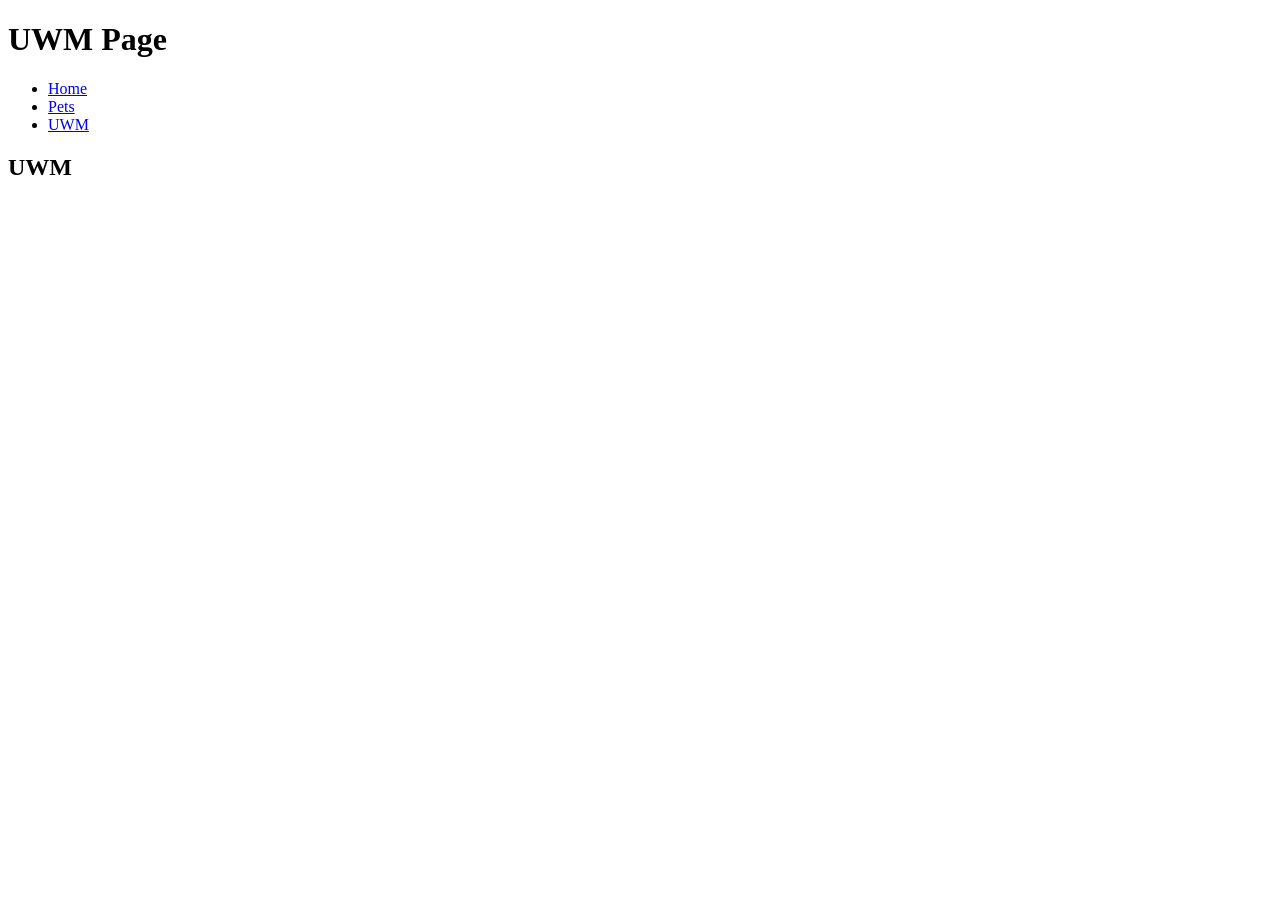
==== uwm.html @ f41fff55 "finished pets page" ====
<!DOCTYPE html>
<html lang="en">
    <head>
        <meta charset="UTF-8">
        <title>UWM</title>
    </head>

    <body>
        <header>
            <h1>UWM Page</h1>
            <nav>
                <ul>
                    <li><a href="index.html">Home</a></li>
                    <li><a href="pets.html">Pets</a></li>
                    <li><a href="uwm.html">UWM</a></li>
                </ul>
            </nav>
        </header>
        <main>
            <h2>UWM</h2>
        </main>
    </body>
</html>
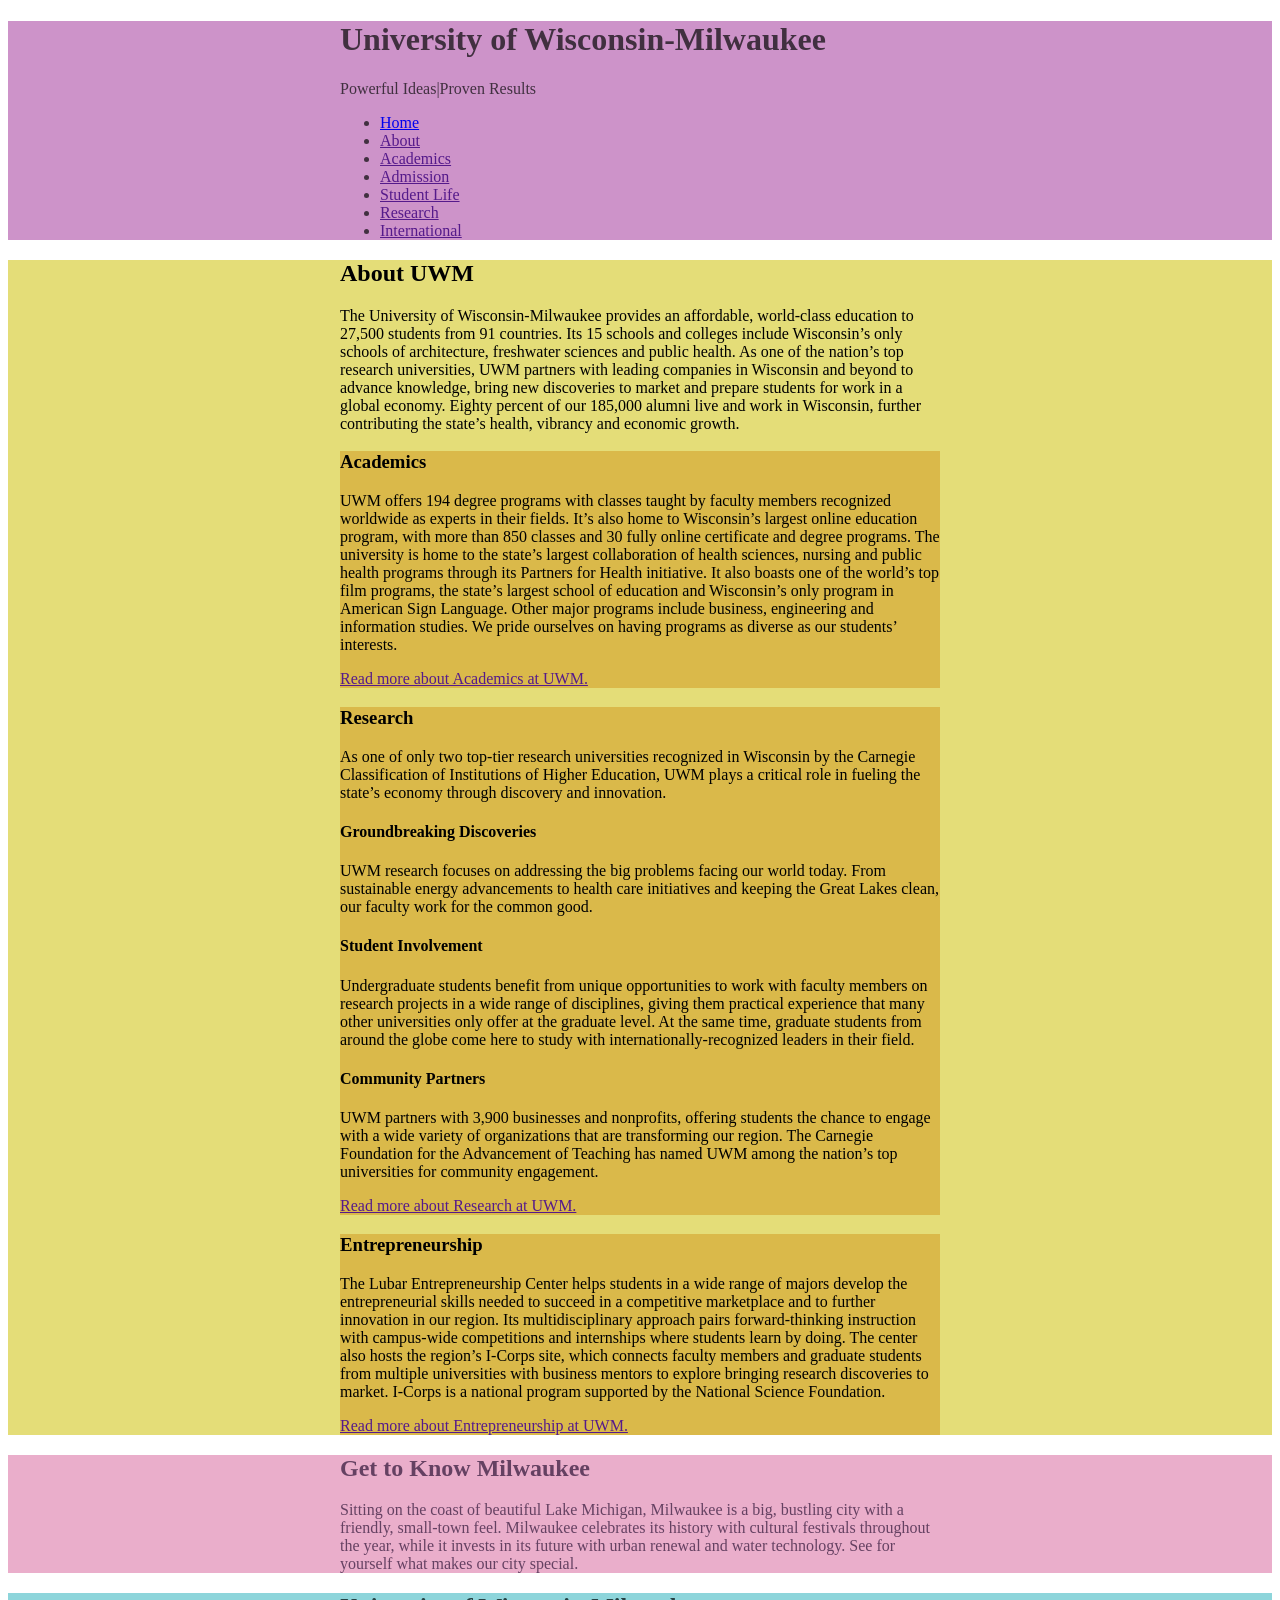
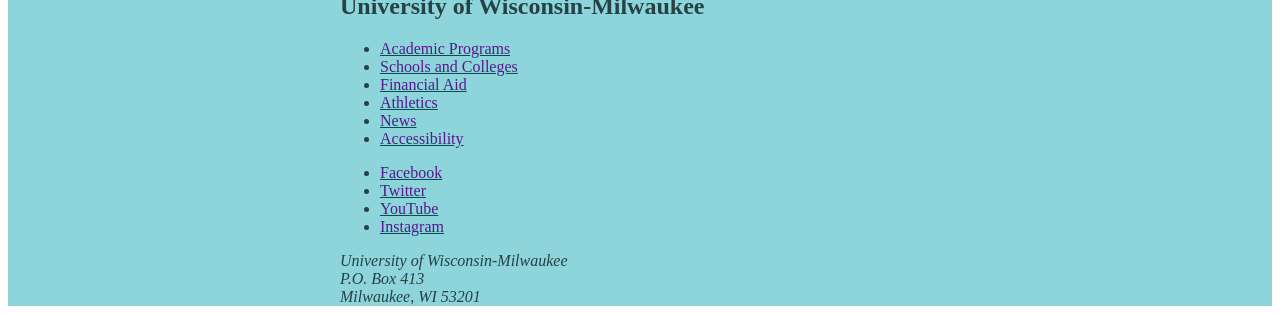
==== commit 1de609c3: "worked on uwm page" ====
--- a/uwm.html
+++ b/uwm.html
@@ -3,21 +3,121 @@
     <head>
         <meta charset="UTF-8">
         <title>UWM</title>
+        <link rel="stylesheet" href="uwm.css">
     </head>
 
     <body>
-        <header>
-            <h1>UWM Page</h1>
-            <nav>
-                <ul>
-                    <li><a href="index.html">Home</a></li>
-                    <li><a href="pets.html">Pets</a></li>
-                    <li><a href="uwm.html">UWM</a></li>
-                </ul>
-            </nav>
+        
+        <header class="site-header">
+            <div class="wrapper">
+                <h1>University of Wisconsin-Milwaukee</h1>
+                <p>Powerful Ideas|Proven Results</p>
+                <nav>
+                    <ul>
+                        <li><a href="index.html">Home</a></li>
+                        <li><a href="">About</a></li>
+                        <li><a href="">Academics</a></li>
+                        <li><a href="">Admission</a></li>
+                        <li><a href="">Student Life</a></li>
+                        <li><a href="">Research</a></li>
+                        <li><a href="">International</a></li>
+                    </ul>
+                </nav>
+            </div>
         </header>
-        <main>
-            <h2>UWM</h2>
-        </main>
-    </body>
-</html>+        
+        <main class="site-main">
+            <article class="wrapper">
+                <h2>About UWM</h2>
+                <p>The University of Wisconsin-Milwaukee provides an affordable, world-class education to 27,500 students from 91 countries. Its 15 schools and colleges include Wisconsin’s only schools of architecture, freshwater sciences and public health. As one of the nation’s top research universities, UWM partners with leading companies in Wisconsin and beyond to advance knowledge, bring new discoveries to market and prepare students for work in a global economy. Eighty percent of our 185,000 alumni live and work in Wisconsin, further contributing the state’s health, vibrancy and economic growth.</p>
+            
+                <section class="article-section">
+                    <h3>Academics</h3>
+                        <p>
+                            UWM offers 194 degree programs with classes taught 
+                            by faculty members recognized worldwide as experts 
+                            in their fields. It’s also home to Wisconsin’s 
+                            largest online education program, with more than 
+                            850 classes and 30 fully online certificate and 
+                            degree programs. The university is home to the 
+                            state’s largest collaboration of health sciences, 
+                            nursing and public health programs through its Partners 
+                            for Health initiative. It also boasts one of the world’s 
+                            top film programs, the state’s largest school of 
+                            education and Wisconsin’s only program in American 
+                            Sign Language. Other major programs include business, 
+                            engineering and information studies. We pride ourselves 
+                            on having programs as diverse as our students’ interests.
+                        </p>
+                        <p>
+                            <a href="">Read more about Academics at UWM.</a>
+                        </p>
+                </section>
+
+                <section class="article-section">
+                    <h3>Research</h3>
+                        <p>As one of only two top-tier research universities recognized in Wisconsin by the Carnegie Classification of Institutions of Higher Education, UWM plays a critical role in fueling the state’s economy through discovery and innovation.</p>
+
+                        <h4>Groundbreaking Discoveries</h4>
+                            <p>UWM research focuses on addressing the big problems facing our world today. From sustainable energy advancements to health care initiatives and keeping the Great Lakes clean, our faculty work for the common good.</p>
+
+                        <h4>Student Involvement</h4>
+                            <p>Undergraduate students benefit from unique opportunities to work with faculty members on research projects in a wide range of disciplines, giving them practical experience that many other universities only offer at the graduate level. At the same time, graduate students from around the globe come here to study with internationally-recognized leaders in their field.</p>
+
+                        <h4>Community Partners</h4>
+                            <p>UWM partners with 3,900 businesses and nonprofits, offering students the chance to engage with a wide variety of organizations that are transforming our region. The Carnegie Foundation for the Advancement of Teaching has named UWM among the nation’s top universities for community engagement.</p>
+
+                            <p><a href="">Read more about Research at UWM.</a></p>
+                    </section>
+
+                    <section class="article-section">
+                        <h3>Entrepreneurship</h3>
+                        <p>The Lubar Entrepreneurship Center helps students in a wide range of majors develop the entrepreneurial skills needed to succeed in a competitive marketplace and to further innovation in our region. Its multidisciplinary approach pairs forward-thinking instruction with campus-wide competitions and internships where students learn by doing. The center also hosts the region’s I-Corps site, which connects faculty members and graduate students from multiple universities with business mentors to explore bringing research discoveries to market. I-Corps is a national program supported by the National Science Foundation.</p>
+                        <p><a href="">Read more about Entrepreneurship at UWM.</a></p>
+                    </section>
+
+                </article>
+
+            </main>
+
+            <aside class="site-aside">
+                <div class="wrapper">    
+                    <h2>Get to Know Milwaukee</h2>
+
+                    <p>Sitting on the coast of beautiful Lake Michigan, Milwaukee is a big, bustling city with a friendly, small-town feel. Milwaukee celebrates its history with cultural festivals throughout the year, while it invests in its future with urban renewal and water technology. See for yourself what makes our city special. </p>
+                </div>
+            </aside>
+
+        </body>
+        <footer class="site-footer">
+            <div class="wrapper">
+                <h2>University of Wisconsin-Milwaukee</h2>
+                    <nav>
+                        <ul>
+                            <li><a href="">Academic Programs</a></li>
+                            <li><a href="">Schools and Colleges</a></li>
+                            <li><a href="">Financial Aid</a></li>
+                            <li><a href="">Athletics</a></li>
+                            <li><a href="">News</a></li>
+                            <li><a href="">Accessibility</a></li>
+                        </ul>
+                    </nav>
+ 
+                    <ul>
+                        <li><a href="">Facebook</a></li>
+                        <li><a href="">Twitter</a></li>
+                        <li><a href="">YouTube</a></li>
+                        <li><a href="">Instagram</a></li>
+                    </ul>
+
+                    <address>
+                        University of Wisconsin-Milwaukee<br>
+                        P.O. Box 413 <br>
+                        Milwaukee, WI 53201<br>
+                    </address>
+                </div>
+            </footer>
+</html>
+
+
+
--- a/uwm.css
+++ b/uwm.css
@@ -0,0 +1,31 @@
+html{
+    background-color: white;
+}
+
+.wrapper {
+    max-width: 600px;
+    margin: 0 auto;
+}
+
+.site-header {
+    background-color: #cd93c9;
+    color:#413040
+}
+
+.site-main {
+    background-color: #e4dd78;
+}
+
+.article-section {
+    background-color: #dab94a;
+}
+
+.site-aside {
+    background-color: #eaaecb;
+    color: #654162;
+}
+
+.site-footer {
+    background-color: #8dd5db;
+    color:#264244
+}
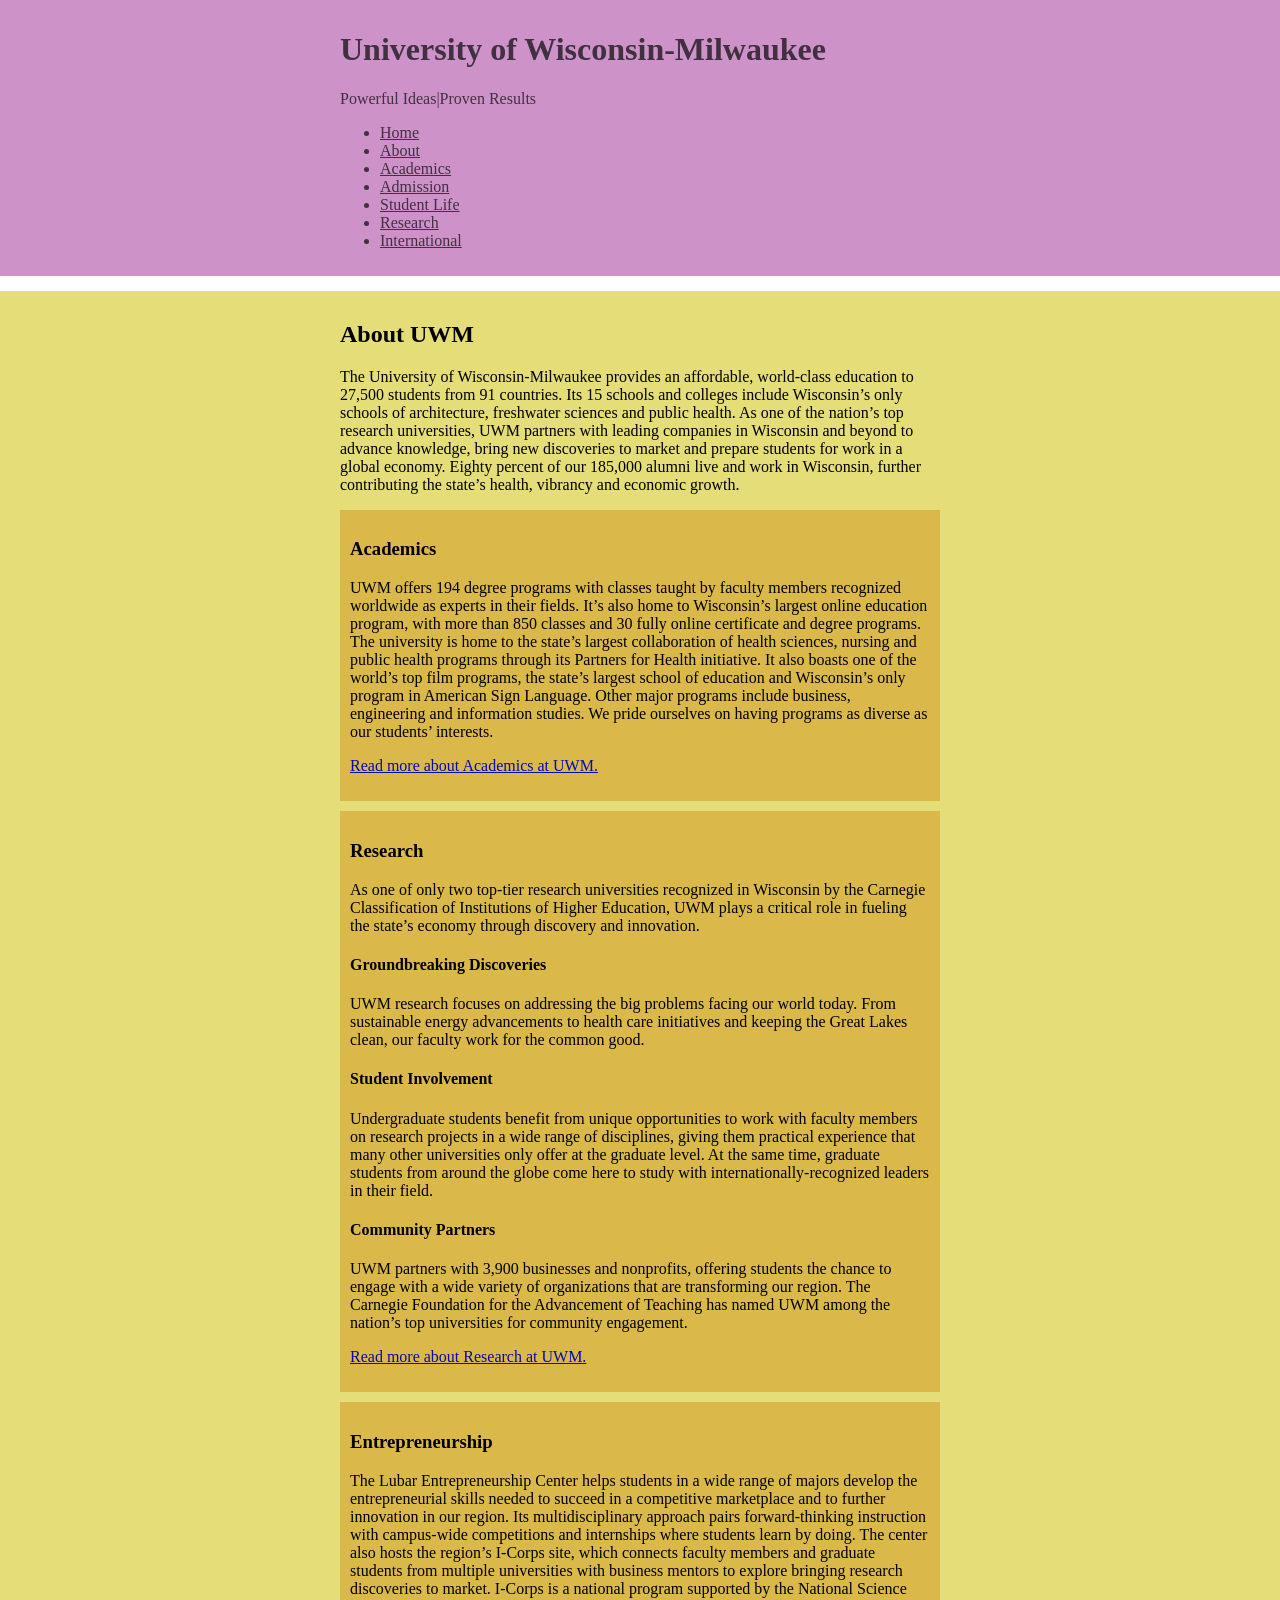
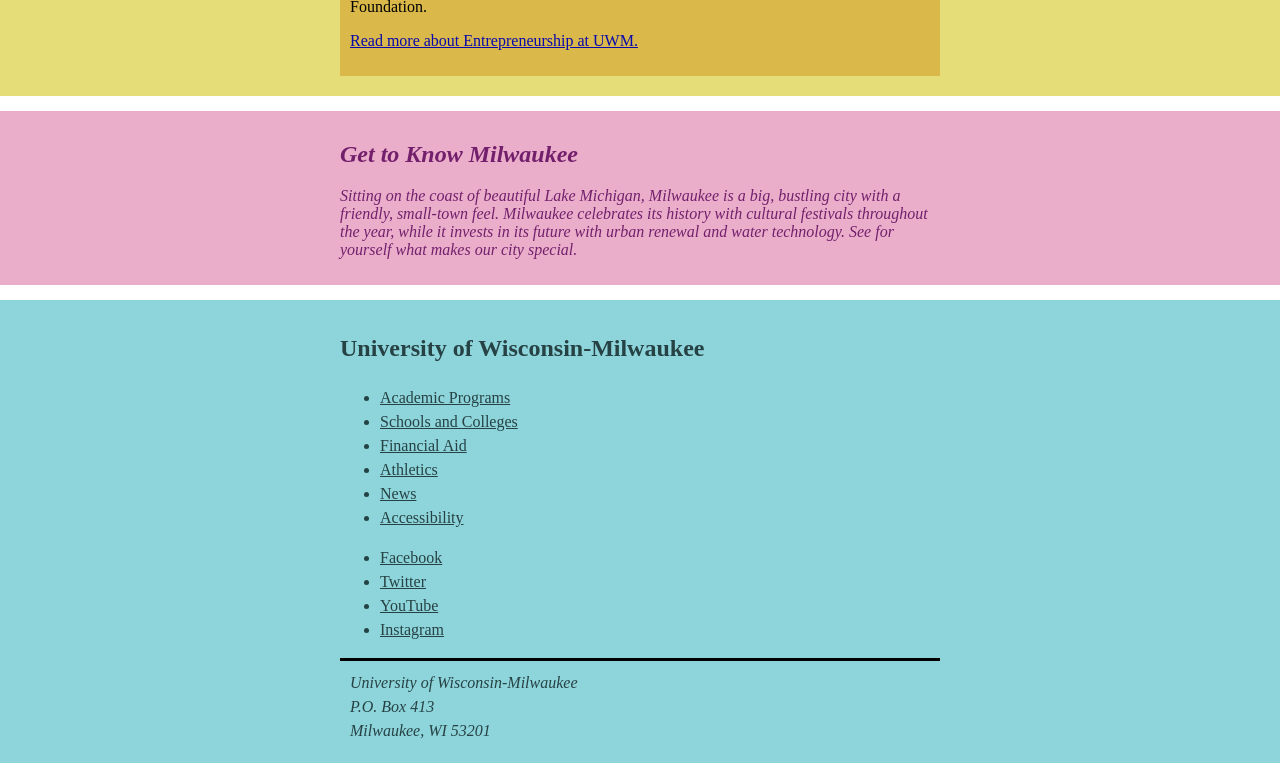
==== commit 50b7acd6: "finished styling" ====
--- a/uwm.html
+++ b/uwm.html
@@ -3,6 +3,11 @@
     <head>
         <meta charset="UTF-8">
         <title>UWM</title>
+
+        <link rel="preconnect" href="https://fonts.googleapis.com">
+        <link rel="preconnect" href="https://fonts.gstatic.com" crossorigin>
+        <link href="https://fonts.googleapis.com/css2?family=Crimson+Pro:ital,wght@0,200..900;1,200..900&family=JetBrains+Mono:ital,wght@0,100..800;1,100..800&family=Quantico:ital,wght@0,400;0,700;1,400;1,700&display=swap" rel="stylesheet">
+       
         <link rel="stylesheet" href="uwm.css">
     </head>
 
@@ -14,13 +19,13 @@
                 <p>Powerful Ideas|Proven Results</p>
                 <nav>
                     <ul>
-                        <li><a href="index.html">Home</a></li>
-                        <li><a href="">About</a></li>
-                        <li><a href="">Academics</a></li>
-                        <li><a href="">Admission</a></li>
-                        <li><a href="">Student Life</a></li>
-                        <li><a href="">Research</a></li>
-                        <li><a href="">International</a></li>
+                        <li><a class="header-link" href="index.html">Home</a></li>
+                        <li><a class="header-link" href="">About</a></li>
+                        <li><a class="header-link" href="">Academics</a></li>
+                        <li><a class="header-link" href="">Admission</a></li>
+                        <li><a class="header-link" href="">Student Life</a></li>
+                        <li><a class="header-link" href="">Research</a></li>
+                        <li><a class="header-link" href="">International</a></li>
                     </ul>
                 </nav>
             </div>
@@ -50,7 +55,7 @@
                             on having programs as diverse as our students’ interests.
                         </p>
                         <p>
-                            <a href="">Read more about Academics at UWM.</a>
+                            <a class="article-link"href="">Read more about Academics at UWM.</a>
                         </p>
                 </section>
 
@@ -67,13 +72,13 @@
                         <h4>Community Partners</h4>
                             <p>UWM partners with 3,900 businesses and nonprofits, offering students the chance to engage with a wide variety of organizations that are transforming our region. The Carnegie Foundation for the Advancement of Teaching has named UWM among the nation’s top universities for community engagement.</p>
 
-                            <p><a href="">Read more about Research at UWM.</a></p>
+                            <p><a class="article-link" href="">Read more about Research at UWM.</a></p>
                     </section>
 
                     <section class="article-section">
                         <h3>Entrepreneurship</h3>
                         <p>The Lubar Entrepreneurship Center helps students in a wide range of majors develop the entrepreneurial skills needed to succeed in a competitive marketplace and to further innovation in our region. Its multidisciplinary approach pairs forward-thinking instruction with campus-wide competitions and internships where students learn by doing. The center also hosts the region’s I-Corps site, which connects faculty members and graduate students from multiple universities with business mentors to explore bringing research discoveries to market. I-Corps is a national program supported by the National Science Foundation.</p>
-                        <p><a href="">Read more about Entrepreneurship at UWM.</a></p>
+                        <p><a class="article-link" href="">Read more about Entrepreneurship at UWM.</a></p>
                     </section>
 
                 </article>
@@ -81,10 +86,12 @@
             </main>
 
             <aside class="site-aside">
-                <div class="wrapper">    
-                    <h2>Get to Know Milwaukee</h2>
+                <div class="wrapper"> 
+                   <em>
+                        <h2>Get to Know Milwaukee</h2>
 
-                    <p>Sitting on the coast of beautiful Lake Michigan, Milwaukee is a big, bustling city with a friendly, small-town feel. Milwaukee celebrates its history with cultural festivals throughout the year, while it invests in its future with urban renewal and water technology. See for yourself what makes our city special. </p>
+                        <p>Sitting on the coast of beautiful Lake Michigan, Milwaukee is a big, bustling city with a friendly, small-town feel. Milwaukee celebrates its history with cultural festivals throughout the year, while it invests in its future with urban renewal and water technology. See for yourself what makes our city special. </p>
+                    </em> 
                 </div>
             </aside>
 
@@ -94,23 +101,23 @@
                 <h2>University of Wisconsin-Milwaukee</h2>
                     <nav>
                         <ul>
-                            <li><a href="">Academic Programs</a></li>
-                            <li><a href="">Schools and Colleges</a></li>
-                            <li><a href="">Financial Aid</a></li>
-                            <li><a href="">Athletics</a></li>
-                            <li><a href="">News</a></li>
-                            <li><a href="">Accessibility</a></li>
+                            <li><a class="footer-link" href="">Academic Programs</a></li>
+                            <li><a class="footer-link" href="">Schools and Colleges</a></li>
+                            <li><a class="footer-link" href="">Financial Aid</a></li>
+                            <li><a class="footer-link" href="">Athletics</a></li>
+                            <li><a class="footer-link" href="">News</a></li>
+                            <li><a class="footer-link" href="">Accessibility</a></li>
                         </ul>
                     </nav>
  
                     <ul>
-                        <li><a href="">Facebook</a></li>
-                        <li><a href="">Twitter</a></li>
-                        <li><a href="">YouTube</a></li>
-                        <li><a href="">Instagram</a></li>
+                        <li><a class="footer-link" href="">Facebook</a></li>
+                        <li><a class="footer-link" href="">Twitter</a></li>
+                        <li><a class="footer-link" href="">YouTube</a></li>
+                        <li><a class="footer-link" href="">Instagram</a></li>
                     </ul>
 
-                    <address>
+                    <address class="site-address">
                         University of Wisconsin-Milwaukee<br>
                         P.O. Box 413 <br>
                         Milwaukee, WI 53201<br>
--- a/uwm.css
+++ b/uwm.css
@@ -1,5 +1,9 @@
 html{
     background-color: white;
+        font-family: "Crimson Pro", serif;
+    body {
+        margin: 0;
+    }
 }
 
 .wrapper {
@@ -9,23 +13,49 @@
 
 .site-header {
     background-color: #cd93c9;
-    color:#413040
+    color:#413040;
+    border-bottom: 15px solid white;
+    padding: 10px;
+}
+
+.header-link {
+    color: #413040;
 }
 
 .site-main {
     background-color: #e4dd78;
+    padding: 10px;
+    border-bottom: 15px solid white;
+}
+
+.article-link {
+    color: rgb(8, 8, 171);
 }
 
 .article-section {
     background-color: #dab94a;
+    padding: 10px;
+    border-bottom: 10px solid #e4dd78;
 }
 
 .site-aside {
     background-color: #eaaecb;
-    color: #654162;
+    color: #73206c;
+    padding: 10px;
+    border-bottom: 15px solid white;
 }
 
 .site-footer {
     background-color: #8dd5db;
-    color:#264244
+    color:#264244;
+    padding: 10px;
+    line-height: 1.5;
+}
+.footer-link {
+    color: #264244;
+}
+
+.site-address {
+    border-top: 3px solid black;
+    padding: 10px;
 }
